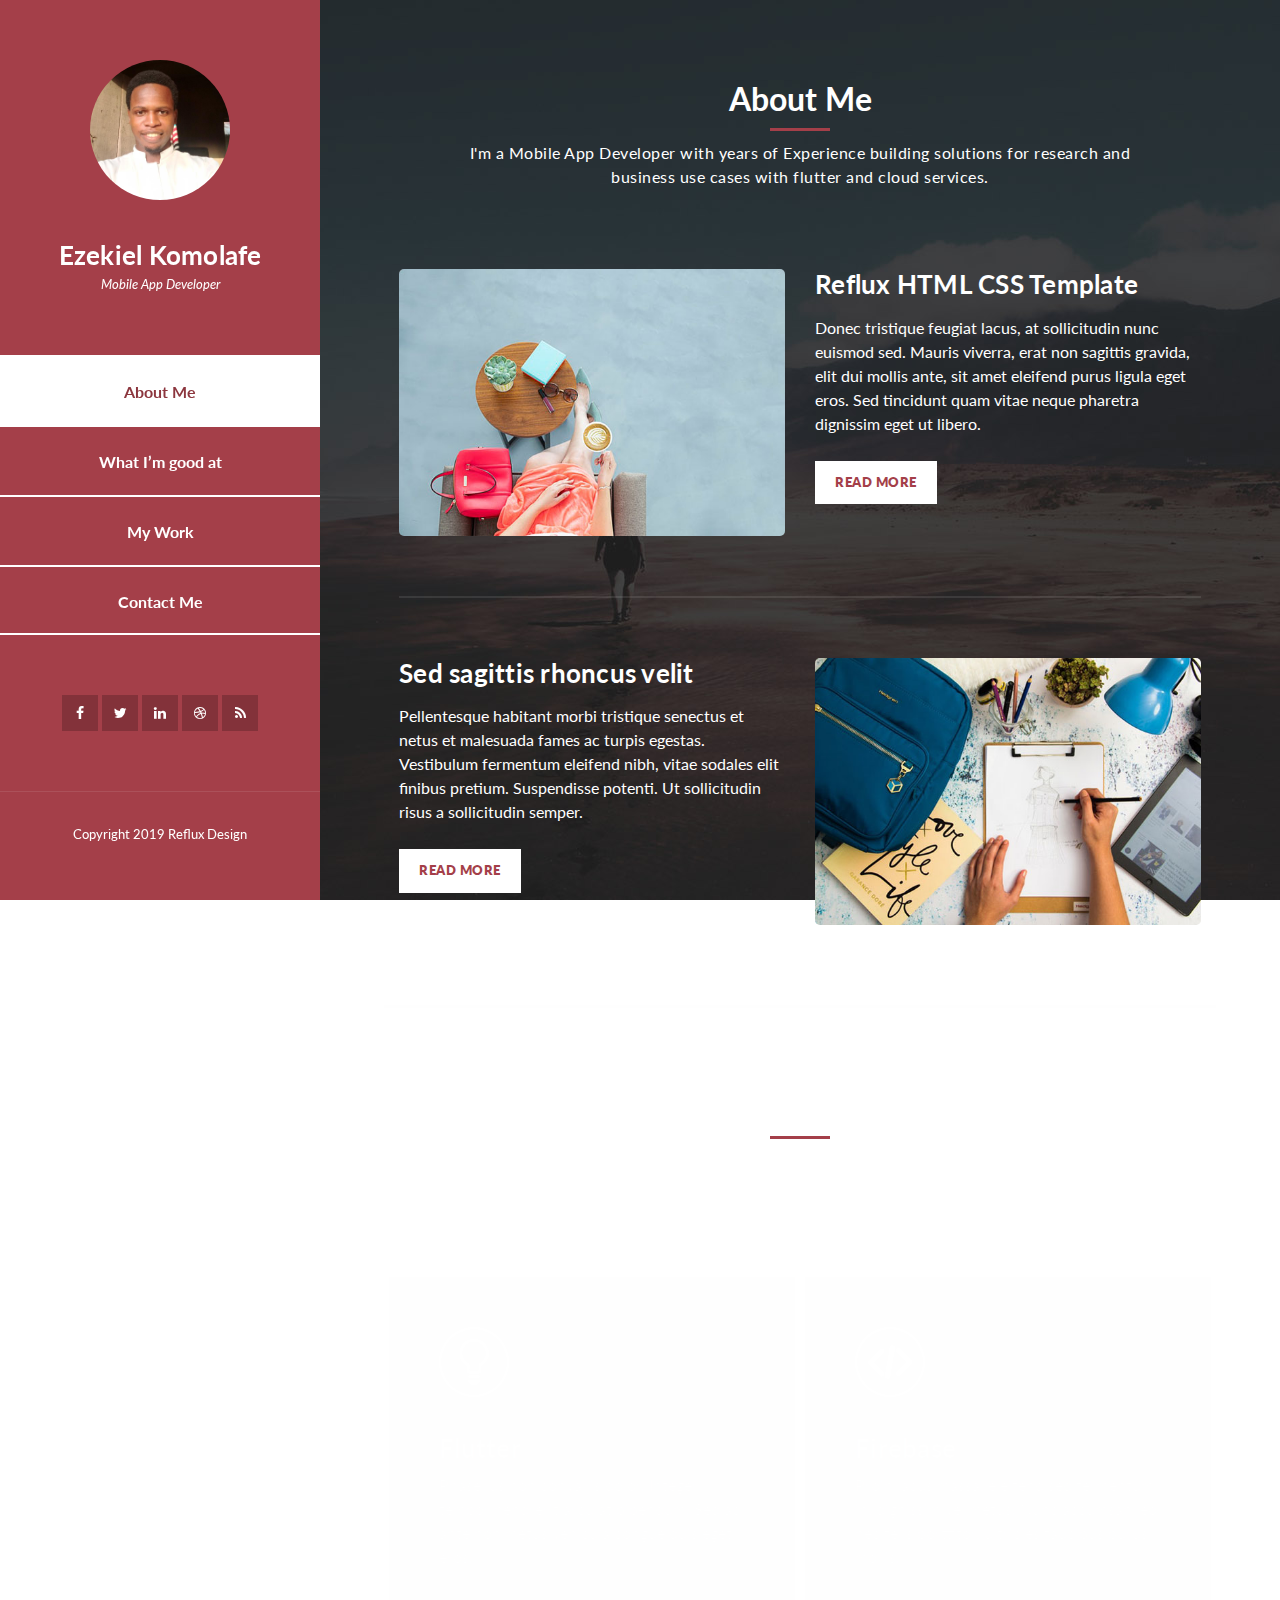
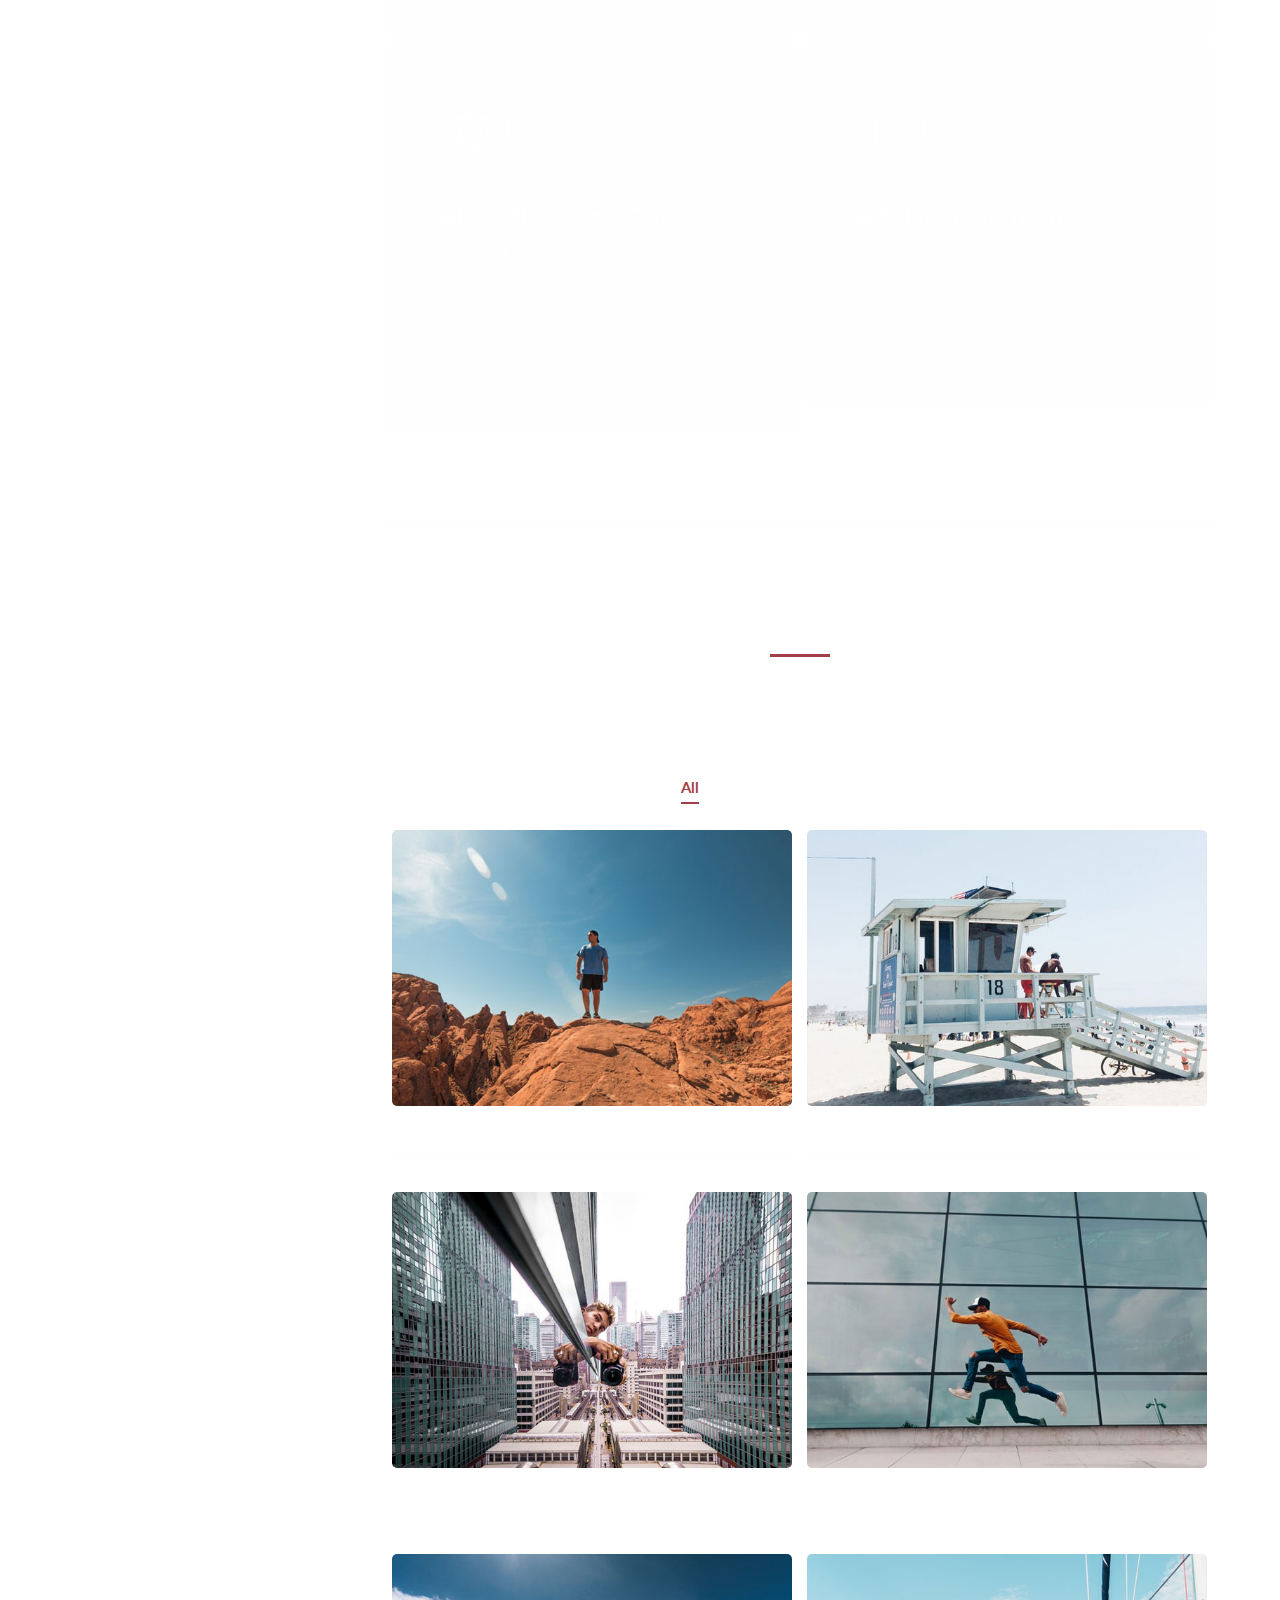
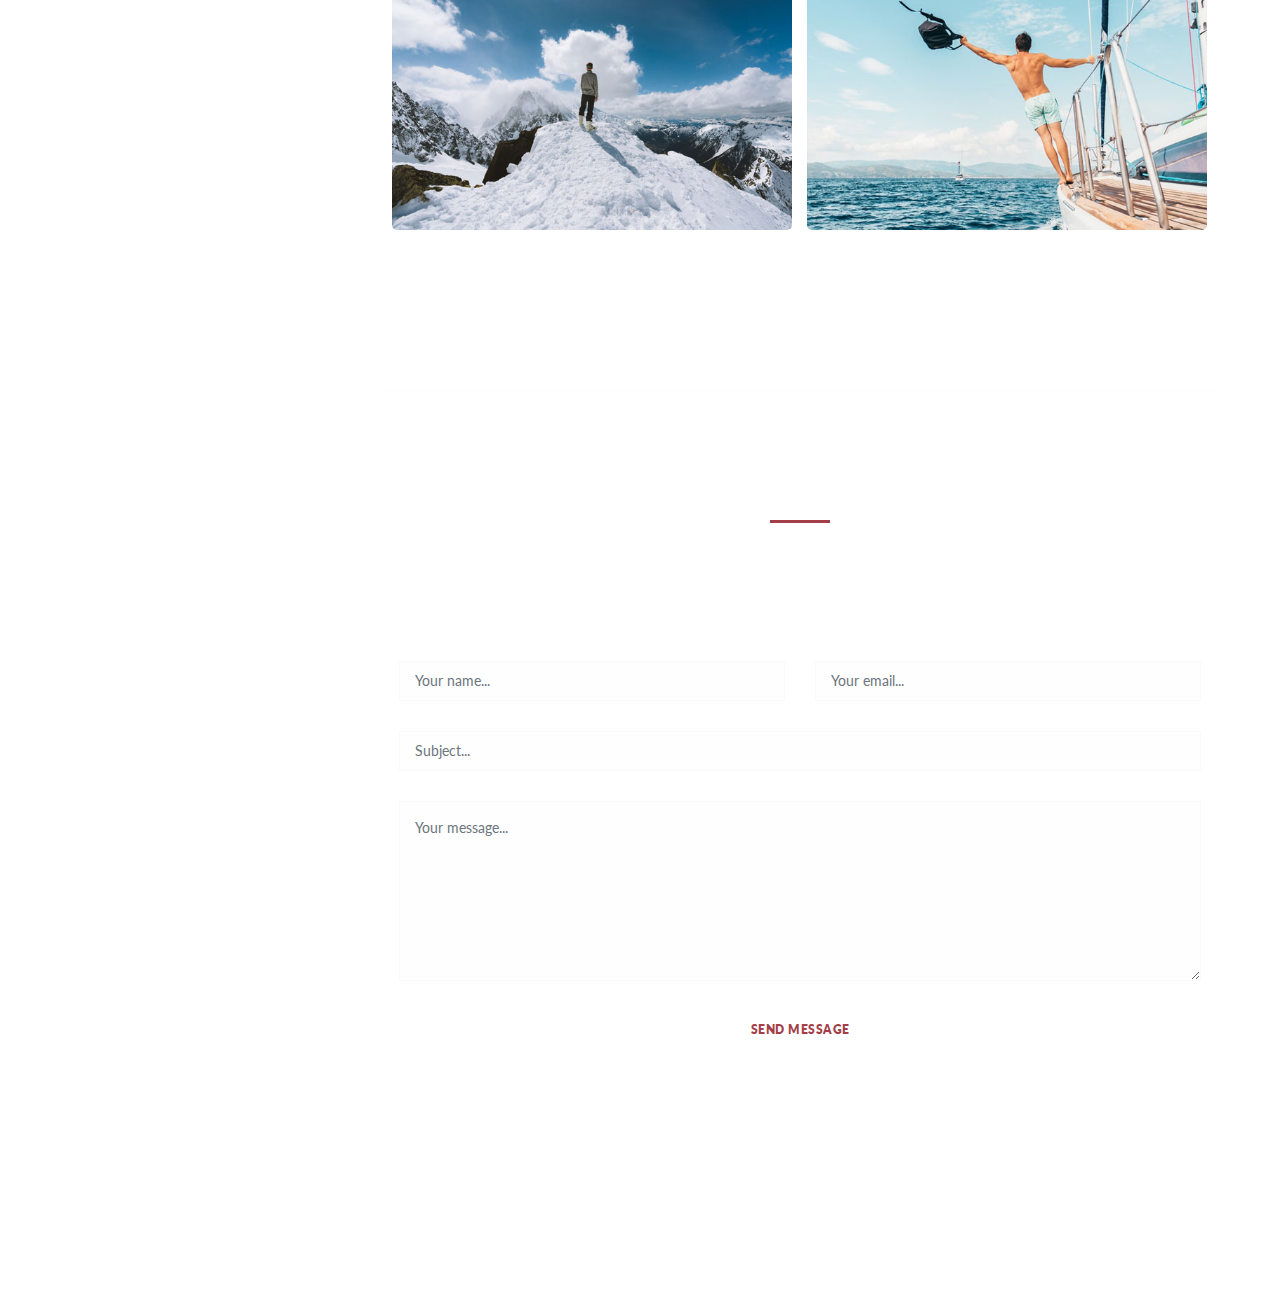
==== index.html @ 48ec0608 "Initial Commit" ====
<!DOCTYPE html>
<html lang="en">
  <head>
    <meta charset="utf-8" />
    <meta
      name="viewport"
      content="width=device-width, initial-scale=1, shrink-to-fit=no"
    />
    <meta name="description" content="" />
    <meta name="author" content="" />
    <link
      href="https://fonts.googleapis.com/css?family=Lato:100,300,400,700,900"
      rel="stylesheet"
    />

    <title>Ezekiel Komolafe</title>
<!--
Reflux Template
https://templatemo.com/tm-531-reflux
-->
    <!-- Bootstrap core CSS -->
    <link href="vendor/bootstrap/css/bootstrap.min.css" rel="stylesheet" />

    <!-- Additional CSS Files -->
    <link rel="stylesheet" href="assets/css/fontawesome.css" />
    <link rel="stylesheet" href="assets/css/templatemo-style.css" />
    <link rel="stylesheet" href="assets/css/owl.css" />
    <link rel="stylesheet" href="assets/css/lightbox.css" />
  </head>

  <body>
    <div id="page-wraper">
      <!-- Sidebar Menu -->
      <div class="responsive-nav">
        <i class="fa fa-bars" id="menu-toggle"></i>
        <div id="menu" class="menu">
          <i class="fa fa-times" id="menu-close"></i>
          <div class="container">
            <div class="image">
              <a href="#"><img src="assets/images/author-image.jpeg" alt="" /></a>
            </div>
            <div class="author-content">
              <h4>Ezekiel Komolafe</h4>
              <span>Mobile App Developer</span>
            </div>
            <nav class="main-nav" role="navigation">
              <ul class="main-menu">
                <li><a href="#section1">About Me</a></li>
                <li><a href="#section2">What I’m good at</a></li>
                <li><a href="#section3">My Work</a></li>
                <li><a href="#section4">Contact Me</a></li>
              </ul>
            </nav>
            <div class="social-network">
              <ul class="soial-icons">
                <li>
                  <a href="https://fb.com/templatemo"
                    ><i class="fa fa-facebook"></i
                  ></a>
                </li>
                <li>
                  <a href="#"><i class="fa fa-twitter"></i></a>
                </li>
                <li>
                  <a href="#"><i class="fa fa-linkedin"></i></a>
                </li>
                <li>
                  <a href="#"><i class="fa fa-dribbble"></i></a>
                </li>
                <li>
                  <a href="#"><i class="fa fa-rss"></i></a>
                </li>
              </ul>
            </div>
            <div class="copyright-text">
              <p>Copyright 2019 Reflux Design</p>
            </div>
          </div>
        </div>
      </div>

      <section class="section about-me" data-section="section1">
        <div class="container">
          <div class="section-heading">
            <h2>About Me</h2>
            <div class="line-dec"></div>
            <span
              >I'm a Mobile App Developer with years of Experience building solutions for research and business use cases
              with flutter and cloud services.</span
            >
          </div>
          <div class="left-image-post">
            <div class="row">
              <div class="col-md-6">
                <div class="left-image">
                  <img src="assets/images/left-image.jpg" alt="" />
                </div>
              </div>
              <div class="col-md-6">
                <div class="right-text">
                  <h4>Reflux HTML CSS Template</h4>
                  <p>
                    Donec tristique feugiat lacus, at sollicitudin nunc euismod
                    sed. Mauris viverra, erat non sagittis gravida, elit dui
                    mollis ante, sit amet eleifend purus ligula eget eros. Sed
                    tincidunt quam vitae neque pharetra dignissim eget ut
                    libero.
                  </p>
                  <div class="white-button">
                    <a href="#">Read More</a>
                  </div>
                </div>
              </div>
            </div>
          </div>
          <div class="right-image-post">
            <div class="row">
              <div class="col-md-6">
                <div class="left-text">
                  <h4>Sed sagittis rhoncus velit</h4>
                  <p>
                    Pellentesque habitant morbi tristique senectus et netus et
                    malesuada fames ac turpis egestas. Vestibulum fermentum
                    eleifend nibh, vitae sodales elit finibus pretium.
                    Suspendisse potenti. Ut sollicitudin risus a sollicitudin
                    semper.
                  </p>
                  <div class="white-button">
                    <a href="#">Read More</a>
                  </div>
                </div>
              </div>
              <div class="col-md-6">
                <div class="right-image">
                  <img src="assets/images/right-image.jpg" alt="" />
                </div>
              </div>
            </div>
          </div>
        </div>
      </section>

      <section class="section my-services" data-section="section2">
        <div class="container">
          <div class="section-heading">
            <h2>What I’m good at?</h2>
            <div class="line-dec"></div>
            <span
              >Curabitur leo felis, rutrum vitae varius eu, malesuada a tortor.
              Vestibulum congue leo et tellus aliquam, eu viverra nulla semper.
              Nullam eu faucibus diam. Donec eget massa ante.</span
            >
          </div>
          <div class="row">
            <div class="col-md-6">
              <div class="service-item">
                <div class="first-service-icon service-icon"></div>
                <h4>Flutter</h4>
                <p>
                  Phasellus non convallis dolor. Integer tempor hendrerit arcu
                  at bibendum. Sed ac ante non metus vehicula congue quis eget
                  eros.
                </p>
              </div>
            </div>
            <div class="col-md-6">
              <div class="service-item">
                <div class="second-service-icon service-icon"></div>
                <h4>Firebase</h4>
                <p>
                  Proin lacus massa, eleifend sed fermentum in, dignissim vel
                  metus. Nunc accumsan leo nec felis porttitor, ultricies
                  faucibus purus mollis.
                </p>
              </div>
            </div>
            <div class="col-md-6">
              <div class="service-item">
                <div class="third-service-icon service-icon"></div>
                <h4>Algorithms and Data Strcuture</h4>
                <p>
                  Integer suscipit condimentum aliquet. Nam quis risus metus.
                  Nullam faucibus quam eget arcu pretium tincidunt. Nam libero
                  dui.
                </p>
              </div>
            </div>
            <div class="col-md-6">
              <div class="service-item">
                <div class="fourth-service-icon service-icon"></div>
                <h4>API Development</h4>
                <p>
                  Vivamus et dui a massa venenatis fringilla. Proin lacus massa,
                  eleifend sed fermentum in, dignissim vel metus. Nunc accumsan
                  leo nec felis porttitor.
                </p>
              </div>
            </div>
          </div>
        </div>
      </section>

      <section class="section my-work" data-section="section3">
        <div class="container">
          <div class="section-heading">
            <h2>My Work</h2>
            <div class="line-dec"></div>
            <span
              >Aenean sollicitudin ex mauris, lobortis lobortis diam euismod sit
              amet. Duis ac elit vulputate, lobortis arcu quis, vehicula
              mauris.</span
            >
          </div>
          <div class="row">
            <div class="isotope-wrapper">
              <form class="isotope-toolbar">
                <label
                  ><input
                    type="radio"
                    data-type="*"
                    checked=""
                    name="isotope-filter"
                  />
                  <span>all</span></label
                >
                <label
                  ><input
                    type="radio"
                    data-type="people"
                    name="isotope-filter"
                  />
                  <span>people</span></label
                >
                <label
                  ><input
                    type="radio"
                    data-type="nature"
                    name="isotope-filter"
                  />
                  <span>nature</span></label
                >
                <label
                  ><input
                    type="radio"
                    data-type="animals"
                    name="isotope-filter"
                  />
                  <span>animals</span></label
                >
              </form>
              <div class="isotope-box">
                <div class="isotope-item" data-type="nature">
                  <figure class="snip1321">
                    <img
                      src="assets/images/portfolio-01.jpg"
                      alt="sq-sample26"
                    />
                    <figcaption>
                      <a
                        href="assets/images/portfolio-01.jpg"
                        data-lightbox="image-1"
                        data-title="Caption"
                        ><i class="fa fa-search"></i
                      ></a>
                      <h4>First Title</h4>
                      <span>free to use our template</span>
                    </figcaption>
                  </figure>
                </div>

                <div class="isotope-item" data-type="people">
                  <figure class="snip1321">
                    <img
                      src="assets/images/portfolio-02.jpg"
                      alt="sq-sample26"
                    />
                    <figcaption>
                      <a
                        href="assets/images/portfolio-02.jpg"
                        data-lightbox="image-1"
                        data-title="Caption"
                        ><i class="fa fa-search"></i
                      ></a>
                      <h4>Second Title</h4>
                      <span>please tell your friends</span>
                    </figcaption>
                  </figure>
                </div>

                <div class="isotope-item" data-type="animals">
                  <figure class="snip1321">
                    <img
                      src="assets/images/portfolio-03.jpg"
                      alt="sq-sample26"
                    />
                    <figcaption>
                      <a
                        href="assets/images/portfolio-03.jpg"
                        data-lightbox="image-1"
                        data-title="Caption"
                        ><i class="fa fa-search"></i
                      ></a>
                      <h4>Item Third</h4>
                      <span>customize anything</span>
                    </figcaption>
                  </figure>
                </div>

                <div class="isotope-item" data-type="people">
                  <figure class="snip1321">
                    <img
                      src="assets/images/portfolio-04.jpg"
                      alt="sq-sample26"
                    />
                    <figcaption>
                      <a
                        href="assets/images/portfolio-04.jpg"
                        data-lightbox="image-1"
                        data-title="Caption"
                        ><i class="fa fa-search"></i
                      ></a>
                      <h4>Item Fourth</h4>
                      <span>Re-distribution not allowed</span>
                    </figcaption>
                  </figure>
                </div>

                <div class="isotope-item" data-type="nature">
                  <figure class="snip1321">
                    <img
                      src="assets/images/portfolio-05.jpg"
                      alt="sq-sample26"
                    />
                    <figcaption>
                      <a
                        href="assets/images/portfolio-05.jpg"
                        data-lightbox="image-1"
                        data-title="Caption"
                        ><i class="fa fa-search"></i
                      ></a>
                      <h4>Fifth Awesome</h4>
                      <span>Ut sollicitudin risus</span>
                    </figcaption>
                  </figure>
                </div>

                <div class="isotope-item" data-type="animals">
                  <figure class="snip1321">
                    <img
                      src="assets/images/portfolio-06.jpg"
                      alt="sq-sample26"
                    />
                    <figcaption>
                      <a
                        href="assets/images/portfolio-06.jpg"
                        data-lightbox="image-1"
                        data-title="Caption"
                        ><i class="fa fa-search"></i
                      ></a>
                      <h4>Awesome Sixth</h4>
                      <span>Donec eget massa ante</span>
                    </figcaption>
                  </figure>
                </div>
              </div>
            </div>
          </div>
        </div>
      </section>

      <section class="section contact-me" data-section="section4">
        <div class="container">
          <div class="section-heading">
            <h2>Contact Me</h2>
            <div class="line-dec"></div>
            <span
              >Fusce eget nibh nec justo interdum condimentum. Morbi justo ex,
              efficitur at ante ac, tincidunt maximus ligula. Lorem ipsum dolor
              sit amet, consectetur adipiscing elit.</span
            >
          </div>
          <div class="row">
            <div class="right-content">
              <div class="container">
                <form id="contact" action="" method="post">
                  <div class="row">
                    <div class="col-md-6">
                      <fieldset>
                        <input
                          name="name"
                          type="text"
                          class="form-control"
                          id="name"
                          placeholder="Your name..."
                          required=""
                        />
                      </fieldset>
                    </div>
                    <div class="col-md-6">
                      <fieldset>
                        <input
                          name="email"
                          type="text"
                          class="form-control"
                          id="email"
                          placeholder="Your email..."
                          required=""
                        />
                      </fieldset>
                    </div>
                    <div class="col-md-12">
                      <fieldset>
                        <input
                          name="subject"
                          type="text"
                          class="form-control"
                          id="subject"
                          placeholder="Subject..."
                          required=""
                        />
                      </fieldset>
                    </div>
                    <div class="col-md-12">
                      <fieldset>
                        <textarea
                          name="message"
                          rows="6"
                          class="form-control"
                          id="message"
                          placeholder="Your message..."
                          required=""
                        ></textarea>
                      </fieldset>
                    </div>
                    <div class="col-md-12">
                      <fieldset>
                        <button type="submit" id="form-submit" class="button">
                          Send Message
                        </button>
                      </fieldset>
                    </div>
                  </div>
                </form>
              </div>
            </div>
          </div>
        </div>
      </section>
    </div>

    <!-- Scripts -->
    <!-- Bootstrap core JavaScript -->
    <script src="vendor/jquery/jquery.min.js"></script>
    <script src="vendor/bootstrap/js/bootstrap.bundle.min.js"></script>

    <script src="assets/js/isotope.min.js"></script>
    <script src="assets/js/owl-carousel.js"></script>
    <script src="assets/js/lightbox.js"></script>
    <script src="assets/js/custom.js"></script>
    <script>
      //according to loftblog tut
      $(".main-menu li:first").addClass("active");

      var showSection = function showSection(section, isAnimate) {
        var direction = section.replace(/#/, ""),
          reqSection = $(".section").filter(
            '[data-section="' + direction + '"]'
          ),
          reqSectionPos = reqSection.offset().top - 0;

        if (isAnimate) {
          $("body, html").animate(
            {
              scrollTop: reqSectionPos
            },
            800
          );
        } else {
          $("body, html").scrollTop(reqSectionPos);
        }
      };

      var checkSection = function checkSection() {
        $(".section").each(function() {
          var $this = $(this),
            topEdge = $this.offset().top - 80,
            bottomEdge = topEdge + $this.height(),
            wScroll = $(window).scrollTop();
          if (topEdge < wScroll && bottomEdge > wScroll) {
            var currentId = $this.data("section"),
              reqLink = $("a").filter("[href*=\\#" + currentId + "]");
            reqLink
              .closest("li")
              .addClass("active")
              .siblings()
              .removeClass("active");
          }
        });
      };

      $(".main-menu").on("click", "a", function(e) {
        e.preventDefault();
        showSection($(this).attr("href"), true);
      });

      $(window).scroll(function() {
        checkSection();
      });
    </script>
    
  </body>
</html>
---- assets/css/templatemo-style.css ----
/*

Reflux Template

https://templatemo.com/tm-531-reflux

*/

@import url(fontawesome.css);
@import url("https://fonts.googleapis.com/css?family=Lato:100,300,400,700,900");
body {
    font-family: 'Lato', sans-serif;
}

#page-wraper {
    background: url(../images/page-bg.jpg) no-repeat center center fixed;
    -webkit-background-size: cover;
    -moz-background-size: cover;
    -o-background-size: cover;
    background-size: cover;
    width: 100%;
}


/* Basic */

body {
    overflow-x: hidden;
}

input,
select,
textarea {
    outline: none;
}

a,
a:hover {
    text-decoration: none;
}

p {
    font-size: 16px;
    line-height: 24px;
    color: #fff;
}

h4 {
    font-size: 26px;
    font-weight: 700;
    color: #fff;
    letter-spacing: 0.25px;
}

img {
    width: 100%;
    overflow: hidden;
}

ul {
    padding: 0;
    margin: 0;
    list-style: none;
}

ul li {
    display: inline-block;
}

html {
    -webkit-box-sizing: border-box;
    -moz-box-sizing: border-box;
    box-sizing: border-box;
}

*,
*:before,
*:after {
    -webkit-box-sizing: inherit;
    -moz-box-sizing: inherit;
    box-sizing: inherit;
}

.clearfix {
    zoom: 1;
}

.clearfix:before,
.clearfix:after {
    content: "";
    display: table;
}

.clearfix:after {
    clear: both;
}

.container {
    margin: 0 auto;
}

.main-nav {
    text-align: center;
}

.main-nav li:last-child a {
    border-bottom: 2px solid #fff;
}

.main-nav li {
    display: block;
}

.main-nav li a {
    height: 70px;
    line-height: 70px;
    display: inline-block;
    font-size: 16px;
    font-weight: 700;
    color: #fff;
    width: 100%;
    transition: all 0.5s;
    border-top: 2px solid #fff;
}

.main-nav li:hover a,
.main-nav li.active a {
    background: #fff;
    color: #8c363e;
}

/* Sidebar Menu */

.menu .image {
    margin-top: 60px;
}

.menu .image img {
    width: 140px;
    height: 140px;
    border-radius: 50%;
    text-align: center;
}

.menu .author-content {
    margin: 40px 0px 60px 0px;
}

.menu .author-content h4 {
    margin-bottom: 0px;
}

.menu .author-content span {
    font-size: 13px;
    font-style: italic;
    color: #fff;
}

.menu .social-network {
    margin-top: 60px;
}

.menu .social-network ul li {
    margin: 0 3px;
}

.menu .social-network ul li a {
    width: 40px;
    height: 40px;
    display: inline-block;
    text-align: center;
    line-height: 40px;
    background-color: rgba(0, 0, 0, 0.2);
    color: #fff;
    font-size: 14px;
    transition: all 0.5s;
}

.menu .social-network ul li a:hover {
    background-color: #fff;
    color: #a43f49;
}

.menu .copyright-text {
    position: relative;
    margin-top: 60px;
}

.menu .copyright-text p {
    border-top: 1px solid rgba(250, 250, 250, 0.1);
    display: inline-block;
    width: 100%;
    padding-left: 30px;
    padding-right: 30px;
    padding-top: 30px;
    font-size: 13px;
}

.menu:before,
.menu:after {
    content: "";
    display: table;
}

.menu:after {
    clear: both;
}

.menu a {
    text-decoration: none;
    color: inherit;
}

.menu {
    text-align: center;
}

.menu::-webkit-scrollbar {
    display: none;
}

.menu {
    left: 10%;
  -webkit-transition: -webkit-transform 233ms cubic-bezier(0, 0, 0.21, 1);
  -webkit-overflow-scrolling: touch;
  background-color: #a43f49;
  box-sizing: border-box;
  height: 100vh;  
  max-height: 100vh !important;
  max-width: 80vw !important;
  min-width: 45px !important;
  outline: none;
  overflow-x: hidden !important;
  overflow-y: auto !important;
  padding: 0;
  position: fixed !important;
  top: calc(0px);  
  width: 20%;
  will-change: transform;
  z-index: 9999 !important;
}

.menu-toggle {
  color: #fff;
  cursor: pointer;
  font-size: 25px;
  position: fixed;
  right: 25px;
  top: 25px;
}

#menu-toggle {
    z-index: 999;
    cursor: pointer;
    position: fixed;
    top: 0;
    left: 0;
    color: #a43f49;
    background-color: #fff;
    width: 60px;
    height: 60px;
    text-align: center;
    display: inline-block;
    line-height: 60px;
}

.menu-close {
  cursor: pointer;
}

#menu-close {
    cursor: pointer;
    text-align: right;
    color: #a43f49;
    background-color: #fff;
    width: 100%;
    height: 60px;
    text-align: center;
    display: inline-block;
    line-height: 60px;
}


/* Section */

.section {
    color: #fff;
    width: 55%;
    right: 10%;
    left: 35%;
    position: relative;
    min-height: 100vh;
    padding-bottom: 80px;
    border-bottom: 3px solid rgba(250, 250, 250, 0.25);
}

.section-heading {
    text-align: center;
    padding: 80px 45px;
}

.section-heading h2 {
    font-size: 32px;
    font-weight: 700;
    color: #fff;
}

.section-heading .line-dec {
    width: 60px;
    height: 3px;
    background-color: #a43f49;
    margin: 10px auto;
}

.section-heading span {
    margin-top: 5px;
    font-size: 16px;
    color: #fff;
    letter-spacing: 0.5px;
}


/* Buttons */

.white-button a {
    display: inline-block;
    padding: 12px 20px;
    background-color: #fff;
    color: #a43f49;
    font-size: 13px;
    font-weight: 800;
    letter-spacing: 0.5px;
    text-transform: uppercase;
    transition: all 0.5s;
}

.white-button a:hover {
    background-color: #a43f49;
    color: #fff;
}

button {
    display: inline-block;
    padding: 10px 20px;
    background-color: #fff;
    color: #a43f49;
    font-size: 12px;
    font-weight: 800;
    letter-spacing: 0.5px;
    text-transform: uppercase;
    transition: all 0.5s;
    border: none;
    outline: none;
    cursor: pointer;
}

button:hover {
    outline: none;
    background-color: #a43f49;
    color: #fff;
}


/* Left & Right Post */

.right-image-post {
    margin-top: 60px;
    padding-top: 60px;
    border-top: 2px solid rgba(250, 250, 250, 0.1);
}

.left-image img,
.right-image img {
    border-radius: 5px;
}

.right-image-post h4,
.left-image-post h4 {
    margin-top: 30px;
}

.right-image-post p,
.left-image-post p {
    margin-top: 20px;
}

.right-image-post .white-button,
.left-image-post .white-button {
    margin-top: 30px;
}


/* Services */

.my-services .col-md-6 {
    padding-left: 5px;
    padding-right: 5px;
}

.service-item {
    margin-bottom: 10px;
    padding: 50px;
    background-color: rgba(250, 250, 250, 0.1);
    transition: all 0.5s;
}

.service-item h4 {
    transition: all 0.5s;
}

.service-item p {
    transition: all 0.5s;
}

.service-item:hover {
    background-color: rgba(250, 250, 250, 1);
}

.service-item:hover h4 {
    color: #1e1e1e;
}

.service-item:hover p {
    color: #4a4a4a;
}

.service-item .service-icon {
    width: 70px;
    height: 70px;
    display: inline-block;
    margin-bottom: 30px;
    background-size: cover;
    background-repeat: no-repeat;
    transition: all 0.5s;
}

.service-item .first-service-icon {
    background-image: url(../images/first-white-icon.png);
}

.service-item:hover .first-service-icon {
    background-image: url(../images/first-main-icon.png);
}

.service-item .second-service-icon {
    background-image: url(../images/second-white-icon.png);
}

.service-item:hover .second-service-icon {
    background-image: url(../images/second-main-icon.png);
}

.service-item .third-service-icon {
    background-image: url(../images/third-white-icon.png);
}

.service-item:hover .third-service-icon {
    background-image: url(../images/third-main-icon.png);
}

.service-item .fourth-service-icon {
    background-image: url(../images/fourth-white-icon.png);
}

.service-item:hover .fourth-service-icon {
    background-image: url(../images/fourth-main-icon.png);
}


/* My Work */

section.my-work .section-heading {
    text-align: center;
    padding: 80px 45px 50px 45px;
}

.isotope-wrapper {
    position: relative;
    width: 100%;
    margin: auto;
}

.isotope-toolbar input[type="radio"] {
    display: none;
}

.isotope-toolbar span {
    text-transform: capitalize;
    display: inline-block;
    margin-right: 15px;
    padding-bottom: 3px;
    font-size: 15px;
    font-weight: 700;
    border-bottom: 2px solid transparent;
    transform: ease-in-out 0.5s;
    cursor: pointer;
}

.isotope-toolbar input[type="radio"]:checked + span {
    color: #a43f49;
    border-bottom: 2px solid #a43f49;
}

.isotope-box {
    position: relative;
    width: 100%;
}

.isotope-toolbar {
    text-align: center;
    margin: 10px;
}

.isotope-toolbar p {
    border-top: 1px solid #fff;
    padding-top: 15px;
}

.isotope-toolbar a {
    color: #fff;
}

.isotope-item {
    position: relative;
    width: 48%;
    margin: 1%;
    border-bottom: 2px solid rgba(250,250,250,0.1);
    padding-bottom: 30px;
    margin-bottom: 30px;
}

.isotope-item img {
    top: 0;
    left: 0;
    width: 100%;
    height: 100%;
    border-radius: 5px;
}

.lazyload {
    background: #f7f7f7;
}

.lazyloading {
    background: #f7f7f7 url(//afarkas.github.io/lazysizes/assets/imgs/loader.gif) no-repeat center;
    min-height: 60px;
}

figure.snip1321 {
  overflow: hidden;
  text-align: center;
  -webkit-perspective: 50em;
  perspective: 50em;
}
figure.snip1321 * {
  -webkit-box-sizing: padding-box;
  box-sizing: padding-box;
  -webkit-transition: all 0.2s ease-out;
  transition: all 0.2s ease-out;
}
figure.snip1321 figcaption {
  top: 50%;
  left: 20px;
  right: 20px;
  position: absolute;
  opacity: 0;
  z-index: 1;
}
figure.snip1321 h4 {
    margin-top: 15px;
  margin-bottom: 5px;
  color: #232323;
}
figure.snip1321 span {
    font-size: 14px;
    font-style: italic;
    display: block;
    color: #7a7a7a;
}
figure.snip1321 i {
  position: relative!important;
  font-size: 18px;
  background-color: #a43f49;
  width: 40px;
  height: 40px;
  display: inline-block;
  text-align: center;
  line-height: 40px;
  border-radius: 5px;
  color: #fff;
}
figure.snip1321:after {
  background-color: #ffffff;
  position: absolute;
  content: "";
  display: block;
  top: 20px;
  left: 20px;
  right: 20px;
  bottom: 20px;
  -webkit-transition: all 0.4s ease-in-out;
  transition: all 0.4s ease-in-out;
  -webkit-transform: rotateX(-90deg);
  transform: rotateX(-90deg);
  -webkit-transform-origin: 50% 50%;
  -ms-transform-origin: 50% 50%;
  transform-origin: 50% 50%;
  opacity: 0;
}
figure.snip1321 a {
  left: 0;
  right: 0;
  top: 0;
  bottom: 0;
  z-index: 1;
}
figure.snip1321:hover figcaption,
figure.snip1321.hover figcaption {
  -webkit-transform: translateY(-50%);
  transform: translateY(-50%);
  opacity: 1;
  -webkit-transition-delay: 0.2s;
  transition-delay: 0.2s;
}
figure.snip1321:hover:after,
figure.snip1321.hover:after {
  -webkit-transform: rotateX(0);
  transform: rotateX(0);
  opacity: 0.9;
}


/* Contact Me */

section.contact-me {
    border-bottom: none;
}

#contact input {
    background-color: rgba(250,250,250,0.1);
    border: 1px solid rgba(250,250,250,1);
    border-radius: 0px;
    margin-bottom: 30px;
    color: #fff;
    font-size: 14px;
    height: 40px;
    line-height: 40px;
    width: 100%;
    padding-left: 15px;
}

#contact input:focus {
    outline: none;
    box-shadow: none;
}

#contact textarea {
    background-color: rgba(250,250,250,0.1);
    border: 1px solid rgba(250,250,250,1);
    border-radius: 0px;
    margin-bottom: 30px;
    color: #fff;
    font-size: 14px;
    height: 180px;
    max-height: 220px;
    line-height: 40px;
    width: 100%;
    padding-left: 15px;
}

#contact textarea:focus {
    outline: none;
    box-shadow: none;
}

#contact {
    text-align: center;
}

@media screen and (max-width: 1680px) {
    .menu {
        left: 5%;
    }

    .section {
        color: #fff;
        width: 65%;
        right: 5%;
        left: 30%;
    }
}

@media screen and (max-width: 1680px) and (min-width: 846px) { 
    .menu .social-network ul li a {
        width: 36px;
        height: 36px;
        line-height: 36px;
    }

    .menu .social-network ul li {
        margin: 0;
    }

    .menu .image {
        margin-top: 60px;
    }
}

@media screen and (max-width: 1280px) {
    .menu {
        left: 0%;
    }

    .right-image-post h4,
    .left-image-post h4 {
        margin-top: 0px;
    }

    .right-image-post p,
    .left-image-post p {
        margin-top: 15px;
    }

    .right-image-post .white-button,
    .left-image-post .white-button {
        margin-top: 25px;
    }

}

.menu .container {
    padding-left: 0;
    padding-right: 0;
}

@media screen and (max-width: 1280px) and (min-width: 846px) {
    .menu {
        width: 25%;
    }
}

#menu-toggle,
#menu-close {
    display: none;
}  

@media screen and (max-width: 845px) {        
    #menu-toggle,
    #menu-close {
        display: inline-block;
    }    

    .menu {        
        width: 320px;
        -webkit-transform: translateX(-100%) !important;
        transform: translateX(-100%) !important;
        transition: -webkit-transform 233ms cubic-bezier(0, 0, 0.21, 1);
        transition: transform 233ms cubic-bezier(0, 0, 0.21, 1);
        transition: transform 233ms cubic-bezier(0, 0, 0.21, 1), -webkit-transform 233ms cubic-bezier(0, 0, 0.21, 1);
    }

    .menu .image {
        margin-top: 40px;        
    }

    .menu .image img {
        width: 120px;
        height: 120px;
    }

    .menu .author-content {
        margin: 20px 0px 40px 0px;
    }

    .menu .container {
        padding-left: 15px;
        padding-right: 15px;
    }

    .menu.open {
        display: inline-block;
        -webkit-transform: translateX(0) !important;
                transform: translateX(0) !important;
    }

    .responsive-nav {
        display: inline-block;
    }
    .section {
        width: 94%;
        right: 3%;
        left: 3%;
    }
    .isotope-item {
        width: 94%;
        margin: 3%;
    }
    .left-image-post img {
        margin-bottom: 30px;
    }
    .right-image-post img {
        margin-top: 30px;
    }
    .isotope-item {
        border-bottom: none;
        text-align: center;
    }
    .isotope-toolbar {
        margin-bottom: 20px;
    }
}
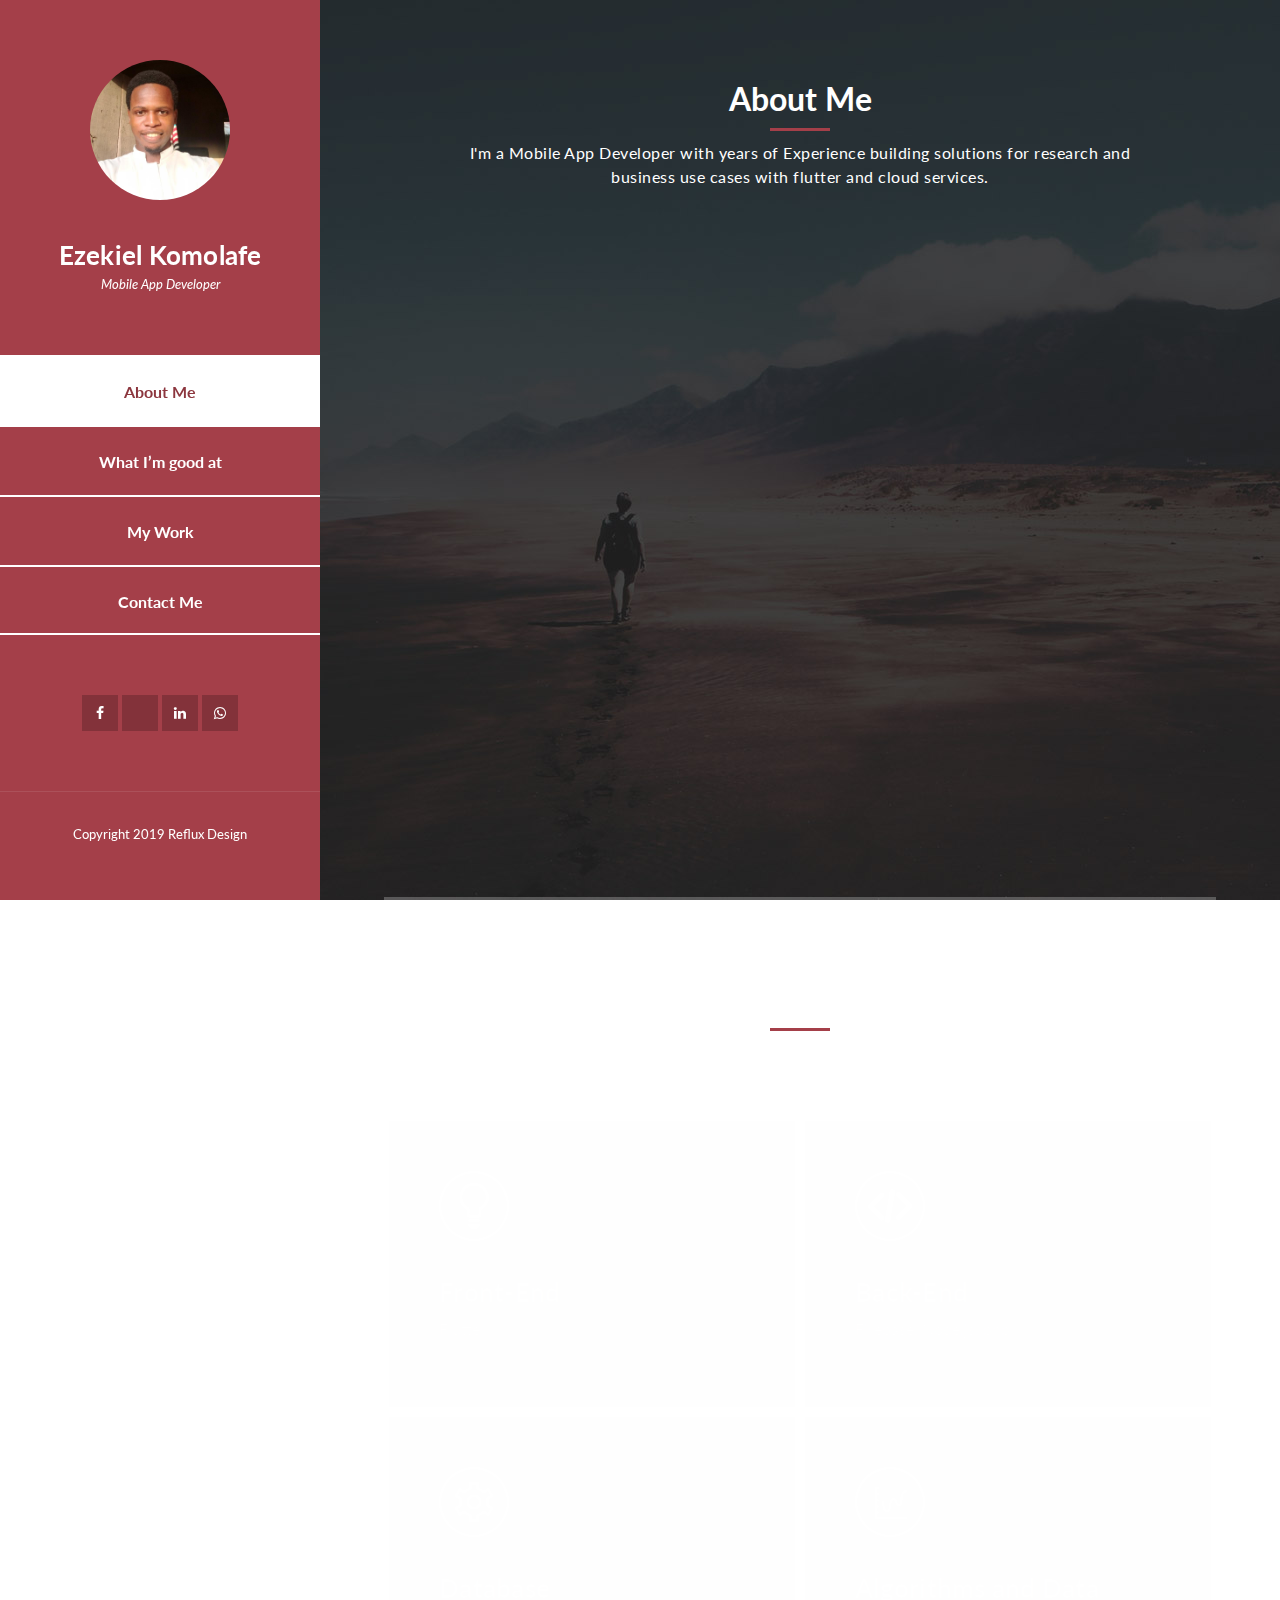
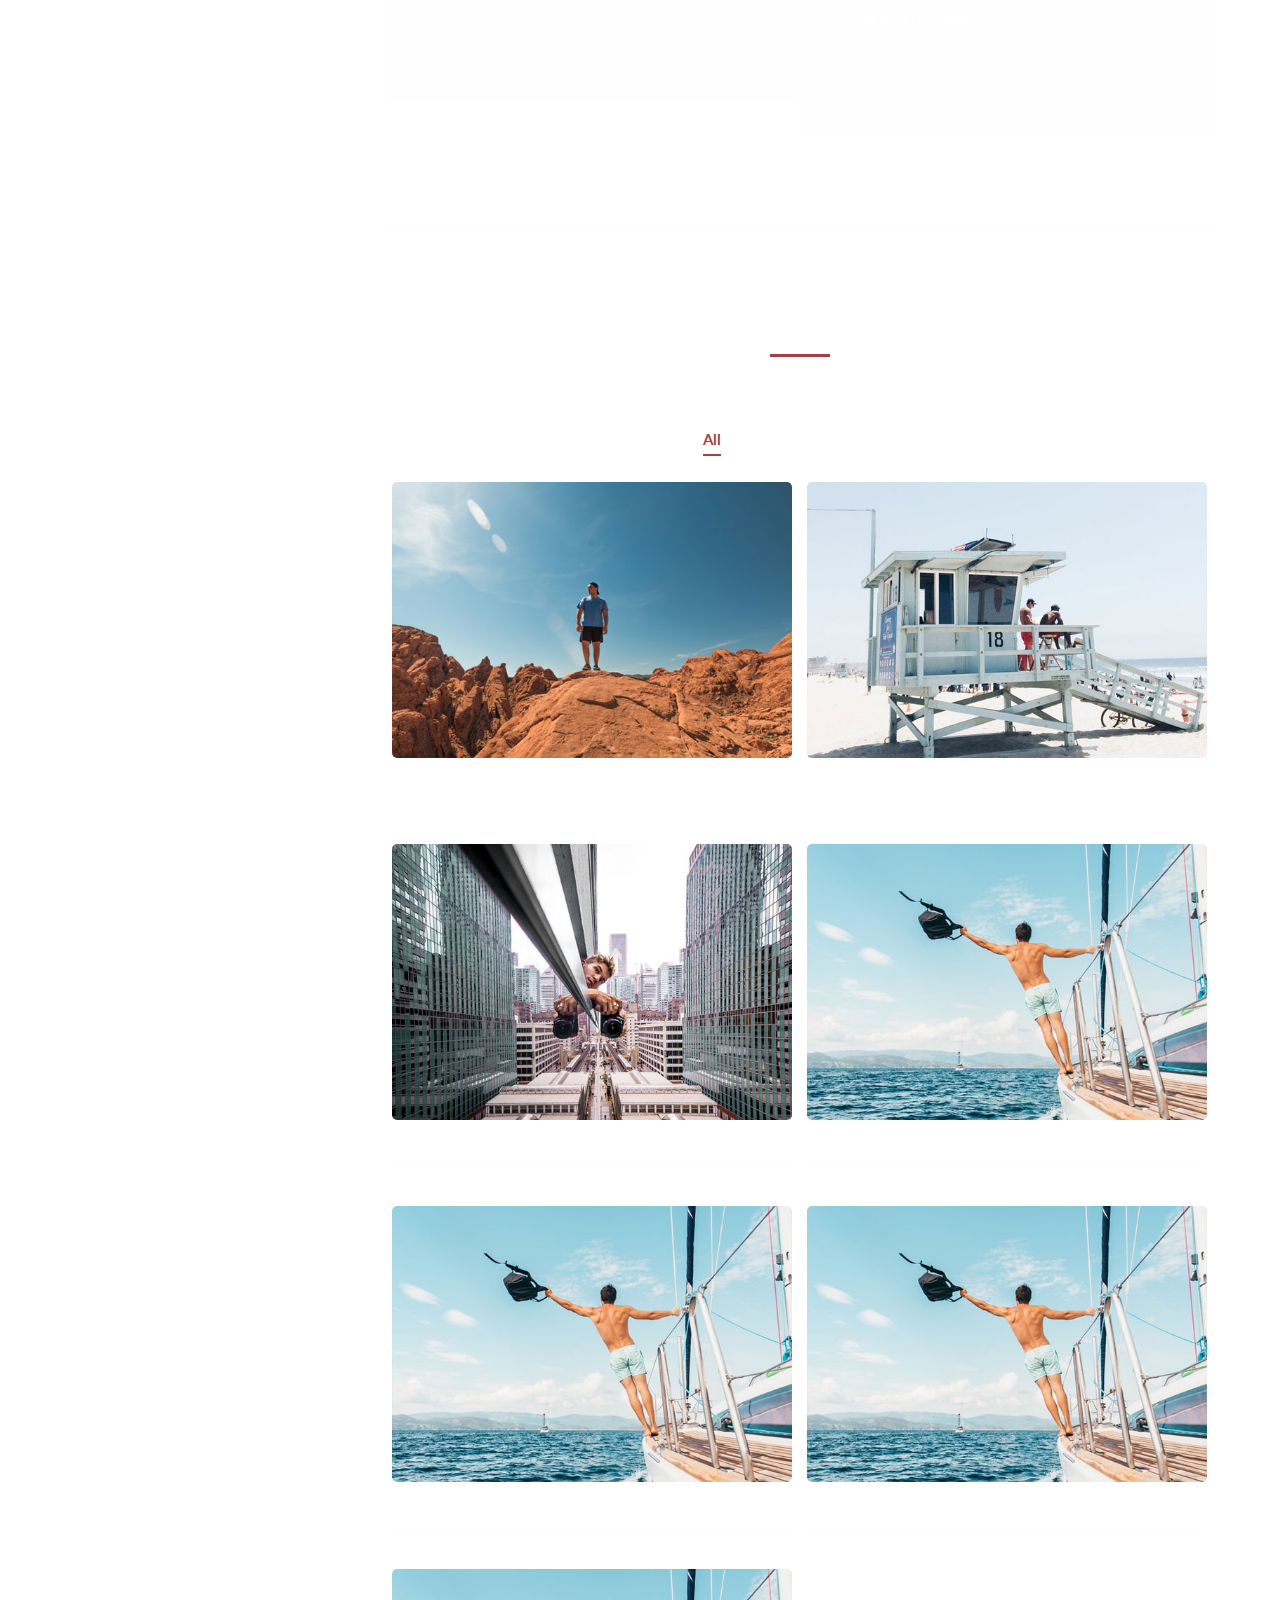
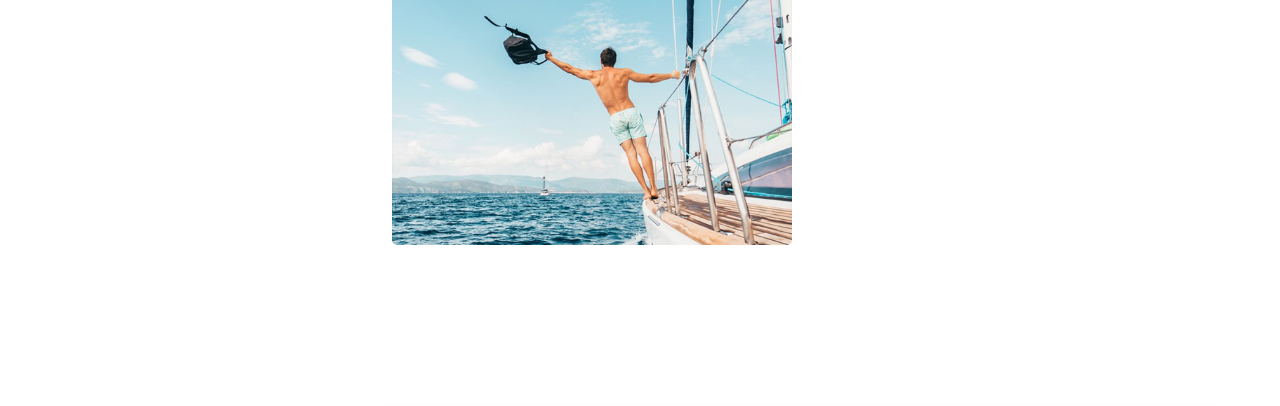
==== commit 6cb767cc: "Update index.html" ====
--- a/index.html
+++ b/index.html
@@ -58,18 +58,20 @@
                     ><i class="fa fa-facebook"></i
                   ></a>
                 </li>
+
                 <li>
-                  <a href="#"><i class="fa fa-twitter"></i></a>
+                  <a href="https://fb.com/templatemo"
+                    ><i class="fa fa-mail"></i
+                  ></a>
+                </li>
+                
+                <li>
+                  <a href="https://www.linkedin.com/in/ezekiel-komolafe-3b206a112"><i class="fa fa-linkedin"></i></a>
                 </li>
                 <li>
-                  <a href="#"><i class="fa fa-linkedin"></i></a>
+                  <a href="https://wa.me/2348151535983text=I%20got%20your%20contact%from%your website%20"><i class="fa fa-whatsapp"></i></a>
                 </li>
-                <li>
-                  <a href="#"><i class="fa fa-dribbble"></i></a>
-                </li>
-                <li>
-                  <a href="#"><i class="fa fa-rss"></i></a>
-                </li>
+                
               </ul>
             </div>
             <div class="copyright-text">
@@ -89,7 +91,7 @@
               with flutter and cloud services.</span
             >
           </div>
-          <div class="left-image-post">
+          <!-- <div class="left-image-post">
             <div class="row">
               <div class="col-md-6">
                 <div class="left-image">
@@ -112,8 +114,8 @@
                 </div>
               </div>
             </div>
-          </div>
-          <div class="right-image-post">
+          </div> -->
+          <!-- <div class="right-image-post">
             <div class="row">
               <div class="col-md-6">
                 <div class="left-text">
@@ -136,7 +138,7 @@
                 </div>
               </div>
             </div>
-          </div>
+          </div> -->
         </div>
       </section>
 
@@ -145,54 +147,46 @@
           <div class="section-heading">
             <h2>What I’m good at?</h2>
             <div class="line-dec"></div>
-            <span
+            <!-- <span
               >Curabitur leo felis, rutrum vitae varius eu, malesuada a tortor.
               Vestibulum congue leo et tellus aliquam, eu viverra nulla semper.
               Nullam eu faucibus diam. Donec eget massa ante.</span
-            >
+            > -->
           </div>
           <div class="row">
             <div class="col-md-6">
               <div class="service-item">
                 <div class="first-service-icon service-icon"></div>
-                <h4>Flutter</h4>
+                <h4>Front-End</h4>
                 <p>
-                  Phasellus non convallis dolor. Integer tempor hendrerit arcu
-                  at bibendum. Sed ac ante non metus vehicula congue quis eget
-                  eros.
+                  Flutter
                 </p>
               </div>
             </div>
             <div class="col-md-6">
               <div class="service-item">
                 <div class="second-service-icon service-icon"></div>
-                <h4>Firebase</h4>
+                <h4>Back-End</h4>
                 <p>
-                  Proin lacus massa, eleifend sed fermentum in, dignissim vel
-                  metus. Nunc accumsan leo nec felis porttitor, ultricies
-                  faucibus purus mollis.
+                  Firebase, Node.js, php
                 </p>
               </div>
             </div>
             <div class="col-md-6">
               <div class="service-item">
                 <div class="third-service-icon service-icon"></div>
-                <h4>Algorithms and Data Strcuture</h4>
+                <h4>Database</h4>
                 <p>
-                  Integer suscipit condimentum aliquet. Nam quis risus metus.
-                  Nullam faucibus quam eget arcu pretium tincidunt. Nam libero
-                  dui.
+                  Firebase DB, Mongo DB, Phpmysql, sqlflite
                 </p>
               </div>
             </div>
             <div class="col-md-6">
               <div class="service-item">
                 <div class="fourth-service-icon service-icon"></div>
-                <h4>API Development</h4>
+                <h4>Algorithms and Data Strcuture</h4>
                 <p>
-                  Vivamus et dui a massa venenatis fringilla. Proin lacus massa,
-                  eleifend sed fermentum in, dignissim vel metus. Nunc accumsan
-                  leo nec felis porttitor.
+                   &nbsp;
                 </p>
               </div>
             </div>
@@ -206,9 +200,7 @@
             <h2>My Work</h2>
             <div class="line-dec"></div>
             <span
-              >Aenean sollicitudin ex mauris, lobortis lobortis diam euismod sit
-              amet. Duis ac elit vulputate, lobortis arcu quis, vehicula
-              mauris.</span
+              >   </span
             >
           </div>
           <div class="row">
@@ -221,35 +213,35 @@
                     checked=""
                     name="isotope-filter"
                   />
-                  <span>all</span></label
+                  <span>All</span></label
                 >
                 <label
                   ><input
                     type="radio"
-                    data-type="people"
+                    data-type="published"
                     name="isotope-filter"
                   />
-                  <span>people</span></label
+                  <span>Published</span></label
                 >
                 <label
                   ><input
                     type="radio"
-                    data-type="nature"
+                    data-type="ongoing"
                     name="isotope-filter"
                   />
-                  <span>nature</span></label
+                  <span>Ongoing</span></label
                 >
-                <label
+                <!-- <label
                   ><input
                     type="radio"
                     data-type="animals"
                     name="isotope-filter"
                   />
-                  <span>animals</span></label
-                >
+                  <span>Ongoing</span></label
+                > -->
               </form>
               <div class="isotope-box">
-                <div class="isotope-item" data-type="nature">
+                <div class="isotope-item" data-type="published">
                   <figure class="snip1321">
                     <img
                       src="assets/images/portfolio-01.jpg"
@@ -262,13 +254,13 @@
                         data-title="Caption"
                         ><i class="fa fa-search"></i
                       ></a>
-                      <h4>First Title</h4>
-                      <span>free to use our template</span>
-                    </figcaption>
-                  </figure>
-                </div>
-
-                <div class="isotope-item" data-type="people">
+                      <h4>Autoserve</h4>
+                      <span>App Description</span>
+                    </figcaption>
+                  </figure>
+                </div>
+
+                <div class="isotope-item" data-type="published">
                   <figure class="snip1321">
                     <img
                       src="assets/images/portfolio-02.jpg"
@@ -281,13 +273,13 @@
                         data-title="Caption"
                         ><i class="fa fa-search"></i
                       ></a>
-                      <h4>Second Title</h4>
-                      <span>please tell your friends</span>
-                    </figcaption>
-                  </figure>
-                </div>
-
-                <div class="isotope-item" data-type="animals">
+                      <h4>Fvast</h4>
+                      <span>App Description</span>
+                    </figcaption>
+                  </figure>
+                </div>
+
+                <div class="isotope-item" data-type="published">
                   <figure class="snip1321">
                     <img
                       src="assets/images/portfolio-03.jpg"
@@ -300,13 +292,13 @@
                         data-title="Caption"
                         ><i class="fa fa-search"></i
                       ></a>
-                      <h4>Item Third</h4>
-                      <span>customize anything</span>
-                    </figcaption>
-                  </figure>
-                </div>
-
-                <div class="isotope-item" data-type="people">
+                      <h4>Fabat</h4>
+                      <span>App Description</span>
+                    </figcaption>
+                  </figure>
+                </div>
+
+                <!-- <div class="isotope-item" data-type="people">
                   <figure class="snip1321">
                     <img
                       src="assets/images/portfolio-04.jpg"
@@ -323,9 +315,9 @@
                       <span>Re-distribution not allowed</span>
                     </figcaption>
                   </figure>
-                </div>
-
-                <div class="isotope-item" data-type="nature">
+                </div> -->
+
+                <!-- <div class="isotope-item" data-type="nature">
                   <figure class="snip1321">
                     <img
                       src="assets/images/portfolio-05.jpg"
@@ -342,9 +334,9 @@
                       <span>Ut sollicitudin risus</span>
                     </figcaption>
                   </figure>
-                </div>
-
-                <div class="isotope-item" data-type="animals">
+                </div> -->
+
+                <div class="isotope-item" data-type="ongoing">
                   <figure class="snip1321">
                     <img
                       src="assets/images/portfolio-06.jpg"
@@ -357,18 +349,77 @@
                         data-title="Caption"
                         ><i class="fa fa-search"></i
                       ></a>
-                      <h4>Awesome Sixth</h4>
-                      <span>Donec eget massa ante</span>
-                    </figcaption>
-                  </figure>
-                </div>
+                      <h4>Hotlines Africa</h4>
+                      <span>A mobile application that synchronizes all the emergency contact in a location for easy access in any place across Nigeria</span>
+                    </figcaption>
+                  </figure>
+                </div>
+
+                <div class="isotope-item" data-type="ongoing">
+                  <figure class="snip1321">
+                    <img
+                      src="assets/images/portfolio-06.jpg"
+                      alt="sq-sample26"
+                    />
+                    <figcaption>
+                      <a
+                        href="assets/images/portfolio-06.jpg"
+                        data-lightbox="image-1"
+                        data-title="Caption"
+                        ><i class="fa fa-search"></i
+                      ></a>
+                      <h4>Dark Bank</h4>
+                      <span>An investment platform and an application that can help locate stolen items</span>
+                    </figcaption>
+                  </figure>
+                </div>
+
+                <div class="isotope-item" data-type="ongoing">
+                  <figure class="snip1321">
+                    <img
+                      src="assets/images/portfolio-06.jpg"
+                      alt="sq-sample26"
+                    />
+                    <figcaption>
+                      <a
+                        href="assets/images/portfolio-06.jpg"
+                        data-lightbox="image-1"
+                        data-title="Caption"
+                        ><i class="fa fa-search"></i
+                      ></a>
+                      <h4>Service.com</h4>
+                      <span>A fiverr like app, that helps get freelancing job</span>
+                    </figcaption>
+                  </figure>
+                </div>
+                
+
+                <div class="isotope-item" data-type="ongoing">
+                  <figure class="snip1321">
+                    <img
+                      src="assets/images/portfolio-06.jpg"
+                      alt="sq-sample26"
+                    />
+                    <figcaption>
+                      <a
+                        href="assets/images/portfolio-06.jpg"
+                        data-lightbox="image-1"
+                        data-title="Caption"
+                        ><i class="fa fa-search"></i
+                      ></a>
+                      <h4>LightOn</h4>
+                      <span>An  app to help know if there is electricity across anywhere in Nigeria</span>
+                    </figcaption>
+                  </figure>
+                </div>
+
               </div>
             </div>
           </div>
         </div>
       </section>
 
-      <section class="section contact-me" data-section="section4">
+      <!-- <section class="section contact-me" data-section="section4">
         <div class="container">
           <div class="section-heading">
             <h2>Contact Me</h2>
@@ -445,7 +496,7 @@
             </div>
           </div>
         </div>
-      </section>
+      </section> -->
     </div>
 
     <!-- Scripts -->
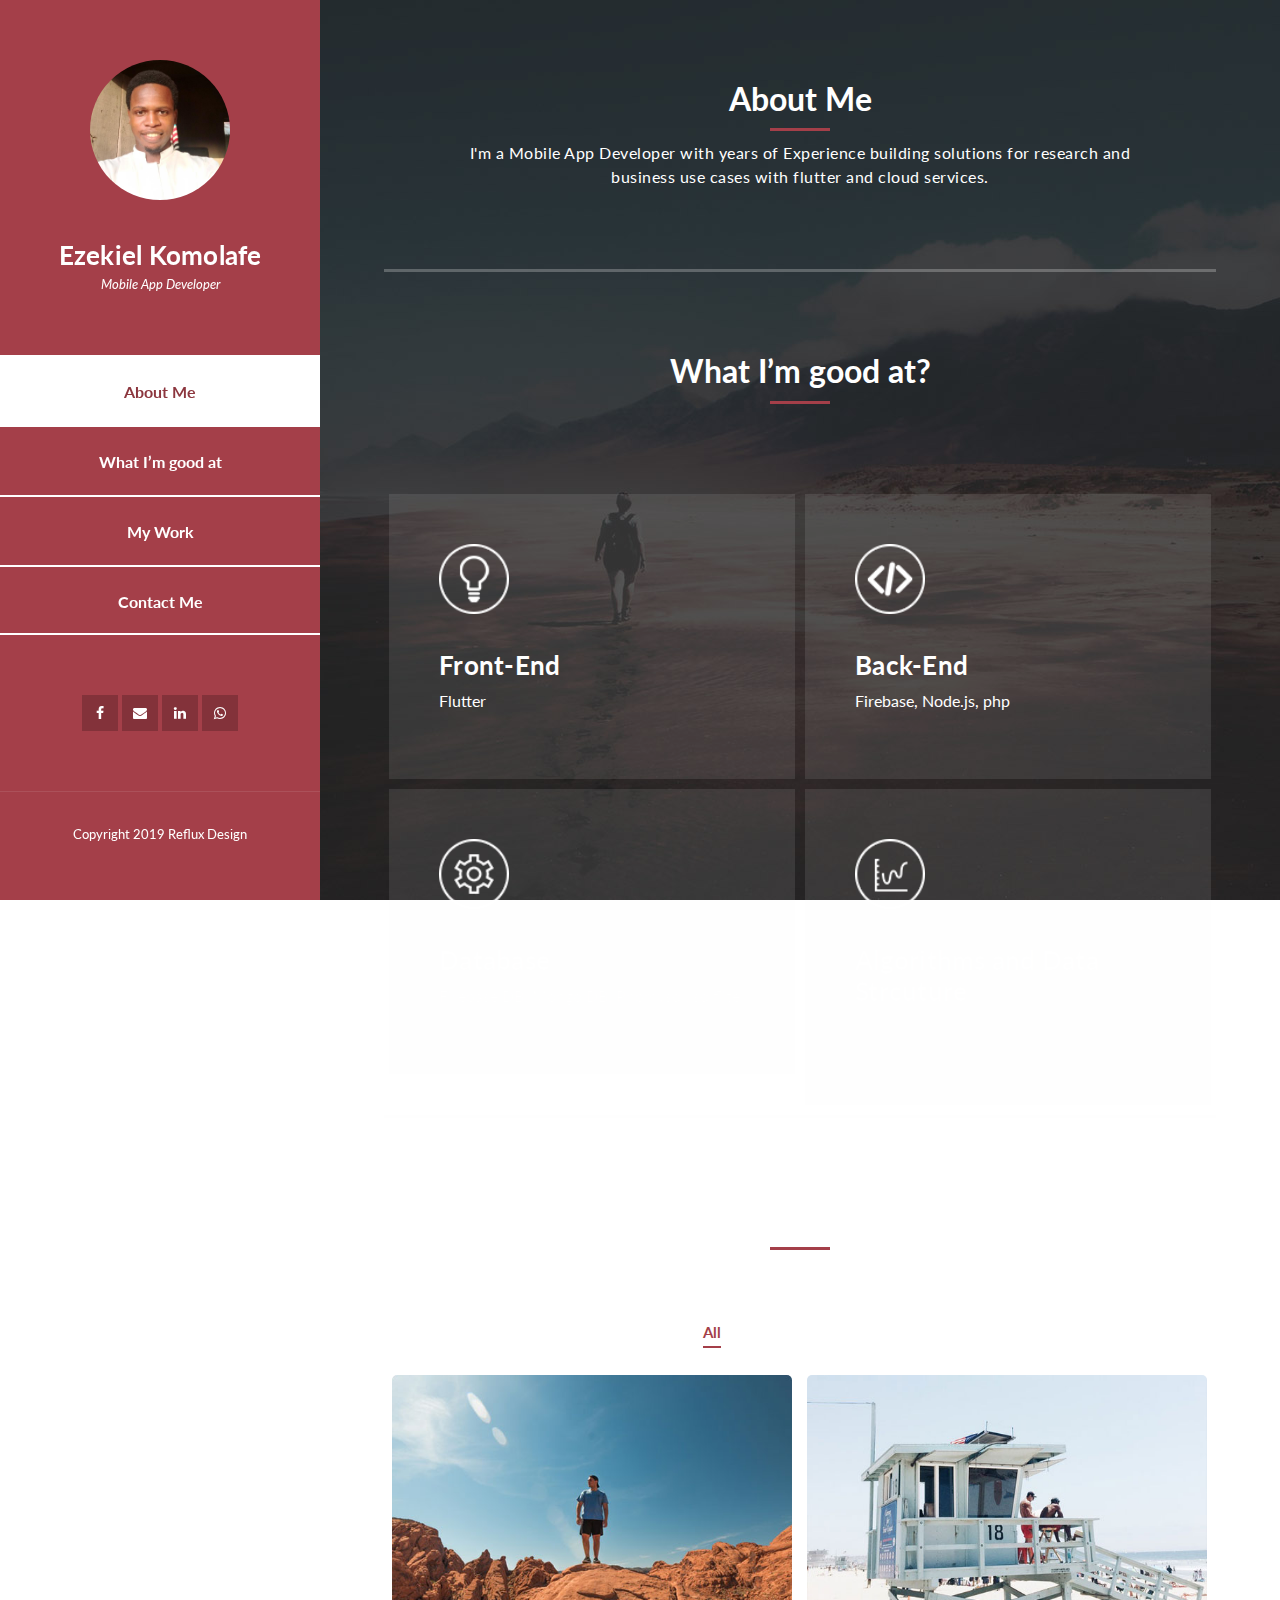
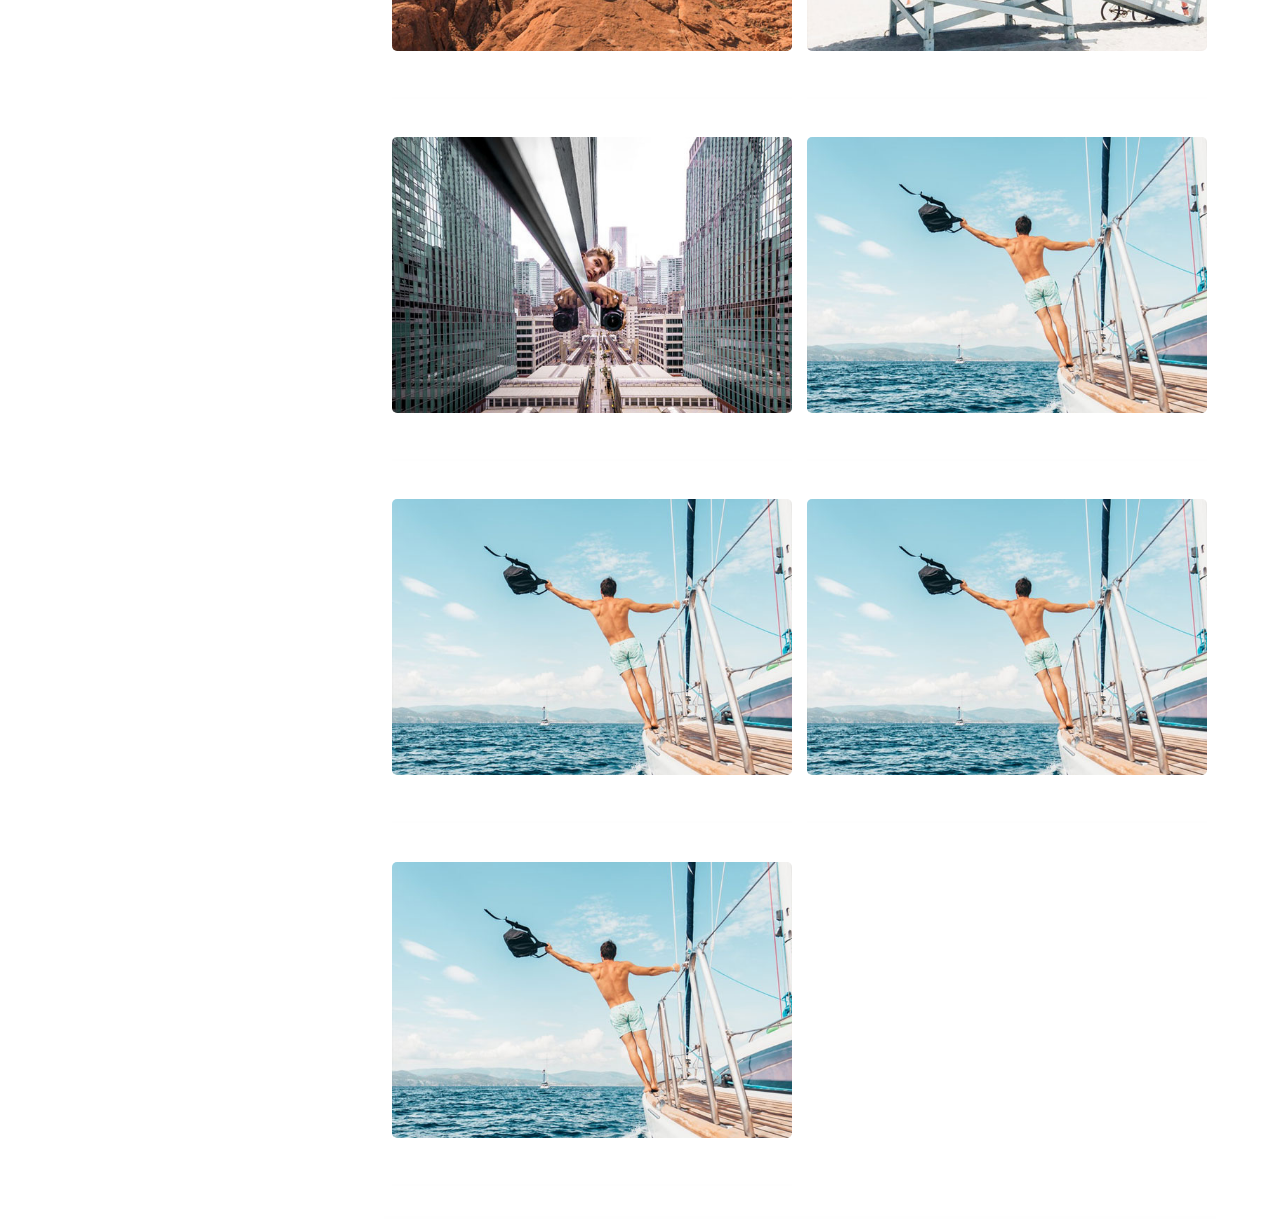
==== commit 02856c94: "Update index.html" ====
--- a/index.html
+++ b/index.html
@@ -61,7 +61,7 @@
 
                 <li>
                   <a href="https://fb.com/templatemo"
-                    ><i class="fa fa-mail"></i
+                    ><i class="fa fa-envelope"></i
                   ></a>
                 </li>
                 
--- a/assets/css/templatemo-style.css
+++ b/assets/css/templatemo-style.css
@@ -1,11 +1,3 @@
-/*
-
-Reflux Template
-
-https://templatemo.com/tm-531-reflux
-
-*/
-
 @import url(fontawesome.css);
 @import url("https://fonts.googleapis.com/css?family=Lato:100,300,400,700,900");
 body {
@@ -289,8 +281,8 @@
     right: 10%;
     left: 35%;
     position: relative;
-    min-height: 100vh;
-    padding-bottom: 80px;
+    /* min-height: 100vh; */
+    /* padding-bottom: 80px; */
     border-bottom: 3px solid rgba(250, 250, 250, 0.25);
 }
 
@@ -808,4 +800,4 @@
     .isotope-toolbar {
         margin-bottom: 20px;
     }
-}+}
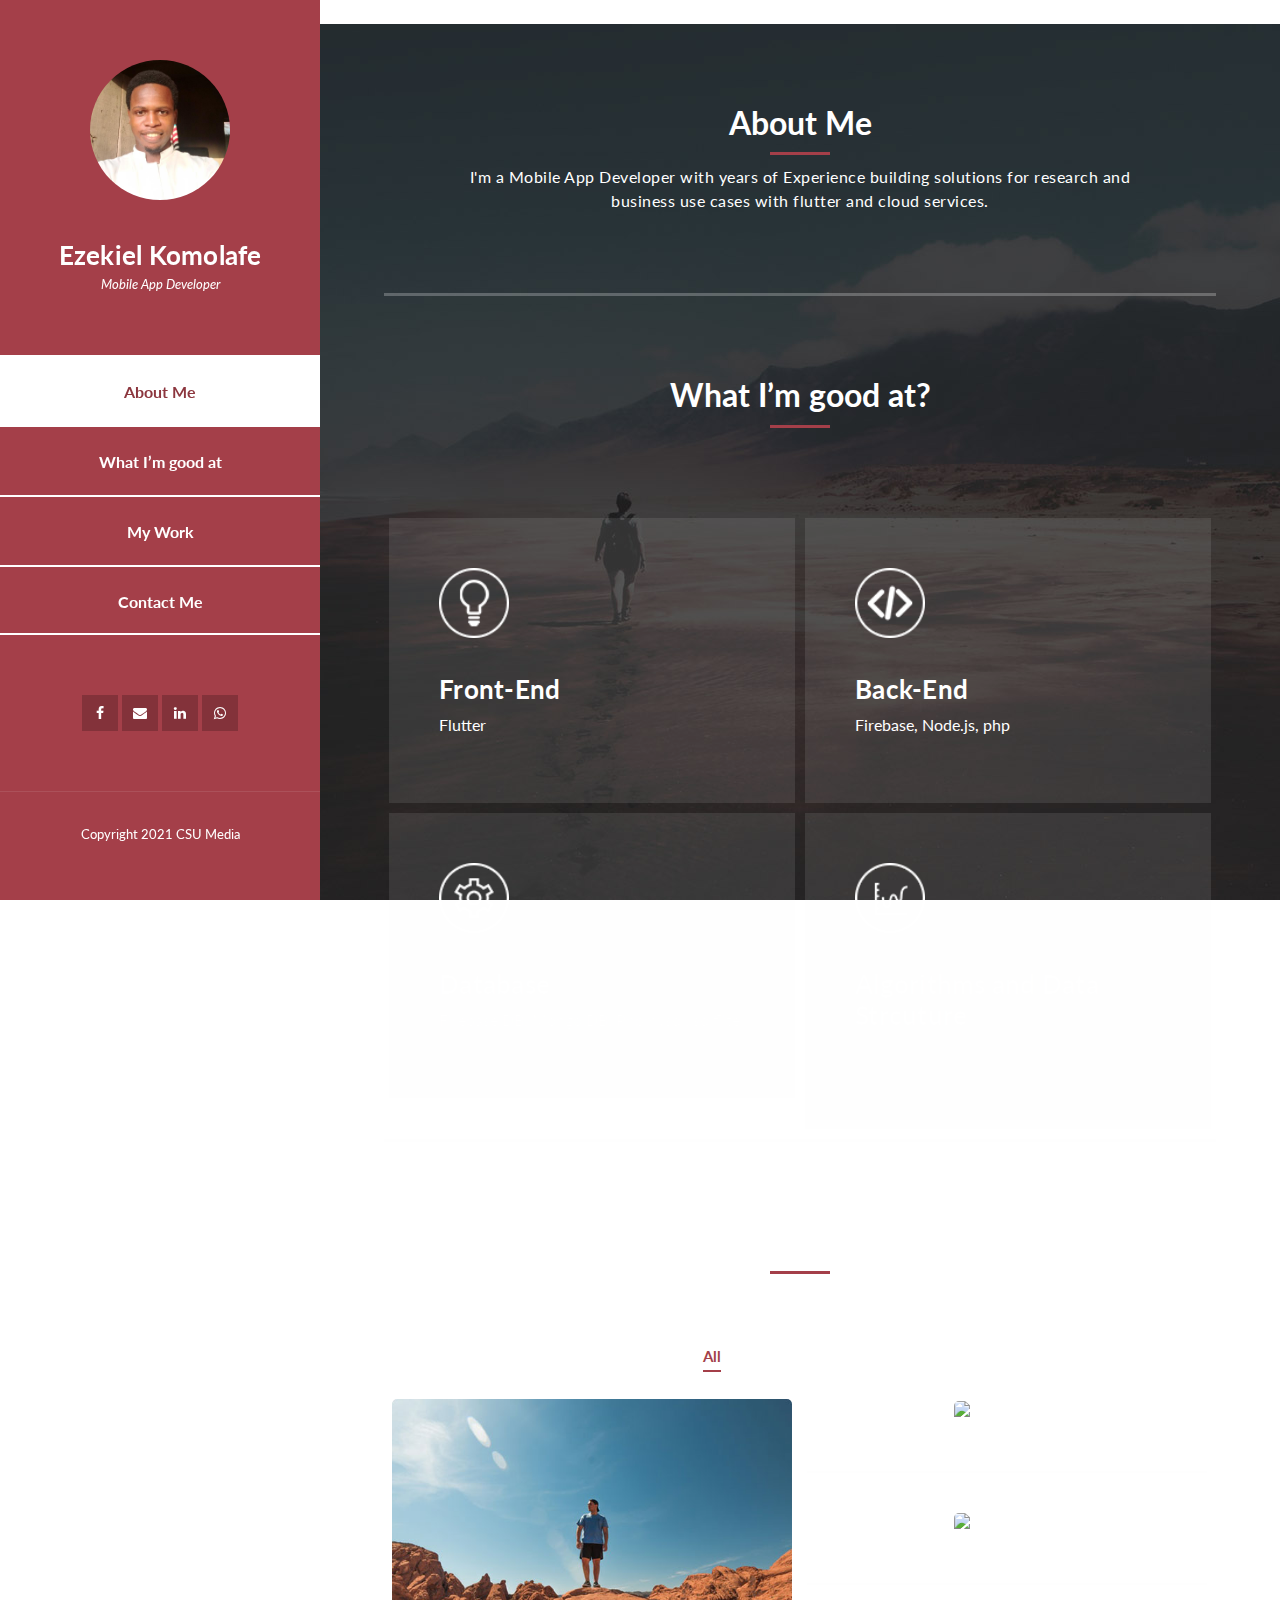
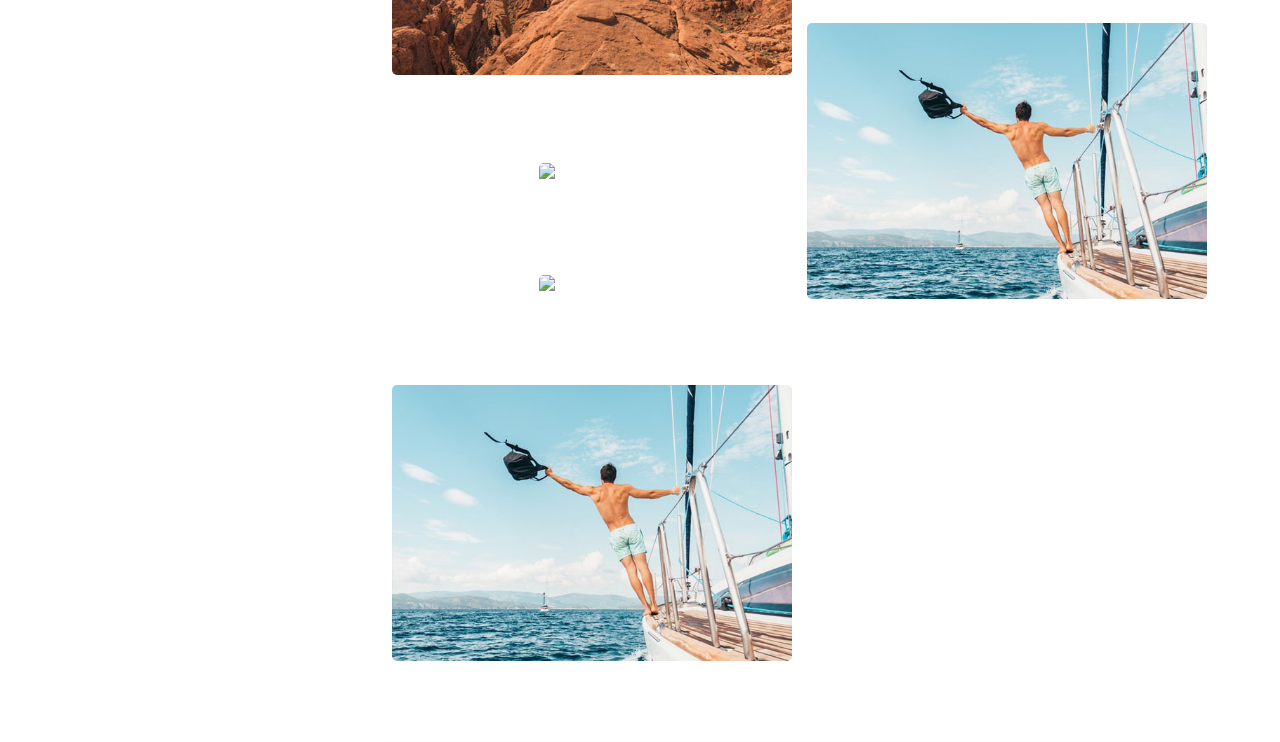
==== commit 7085bce9: "Add files via upload" ====
--- a/index.html
+++ b/index.html
@@ -14,10 +14,7 @@
     />
 
     <title>Ezekiel Komolafe</title>
-<!--
-Reflux Template
-https://templatemo.com/tm-531-reflux
--->
+gi
     <!-- Bootstrap core CSS -->
     <link href="vendor/bootstrap/css/bootstrap.min.css" rel="stylesheet" />
 
@@ -60,7 +57,7 @@
                 </li>
 
                 <li>
-                  <a href="https://fb.com/templatemo"
+                  <a href="mailto: komolafeezekieldare@gmail.com"
                     ><i class="fa fa-envelope"></i
                   ></a>
                 </li>
@@ -75,7 +72,7 @@
               </ul>
             </div>
             <div class="copyright-text">
-              <p>Copyright 2019 Reflux Design</p>
+              <p>Copyright 2021 CSU Media</p>
             </div>
           </div>
         </div>
@@ -263,12 +260,12 @@
                 <div class="isotope-item" data-type="published">
                   <figure class="snip1321">
                     <img
-                      src="assets/images/portfolio-02.jpg"
-                      alt="sq-sample26"
-                    />
-                    <figcaption>
-                      <a
-                        href="assets/images/portfolio-02.jpg"
+                      src="assets/images/fvast.jpeg"
+                      alt="sq-sample26"
+                    />
+                    <figcaption>
+                      <a
+                        href="assets/images/fvast.jpeg"
                         data-lightbox="image-1"
                         data-title="Caption"
                         ><i class="fa fa-search"></i
@@ -282,12 +279,12 @@
                 <div class="isotope-item" data-type="published">
                   <figure class="snip1321">
                     <img
-                      src="assets/images/portfolio-03.jpg"
-                      alt="sq-sample26"
-                    />
-                    <figcaption>
-                      <a
-                        href="assets/images/portfolio-03.jpg"
+                      src="assets/images/fabat.jpeg"
+                      alt="sq-sample26"
+                    />
+                    <figcaption>
+                      <a
+                        href="assets/images/fabat.jpeg"
                         data-lightbox="image-1"
                         data-title="Caption"
                         ><i class="fa fa-search"></i
@@ -358,12 +355,12 @@
                 <div class="isotope-item" data-type="ongoing">
                   <figure class="snip1321">
                     <img
-                      src="assets/images/portfolio-06.jpg"
-                      alt="sq-sample26"
-                    />
-                    <figcaption>
-                      <a
-                        href="assets/images/portfolio-06.jpg"
+                      src="assets/images/dark.jpeg"
+                      alt="sq-sample26"
+                    />
+                    <figcaption>
+                      <a
+                        href="assets/images/dark.jpeg"
                         data-lightbox="image-1"
                         data-title="Caption"
                         ><i class="fa fa-search"></i
@@ -377,12 +374,12 @@
                 <div class="isotope-item" data-type="ongoing">
                   <figure class="snip1321">
                     <img
-                      src="assets/images/portfolio-06.jpg"
-                      alt="sq-sample26"
-                    />
-                    <figcaption>
-                      <a
-                        href="assets/images/portfolio-06.jpg"
+                      src="assets/images/service.PNG"
+                      alt="sq-sample26"
+                    />
+                    <figcaption>
+                      <a
+                        href="assets/images/service.PNG"
                         data-lightbox="image-1"
                         data-title="Caption"
                         ><i class="fa fa-search"></i
